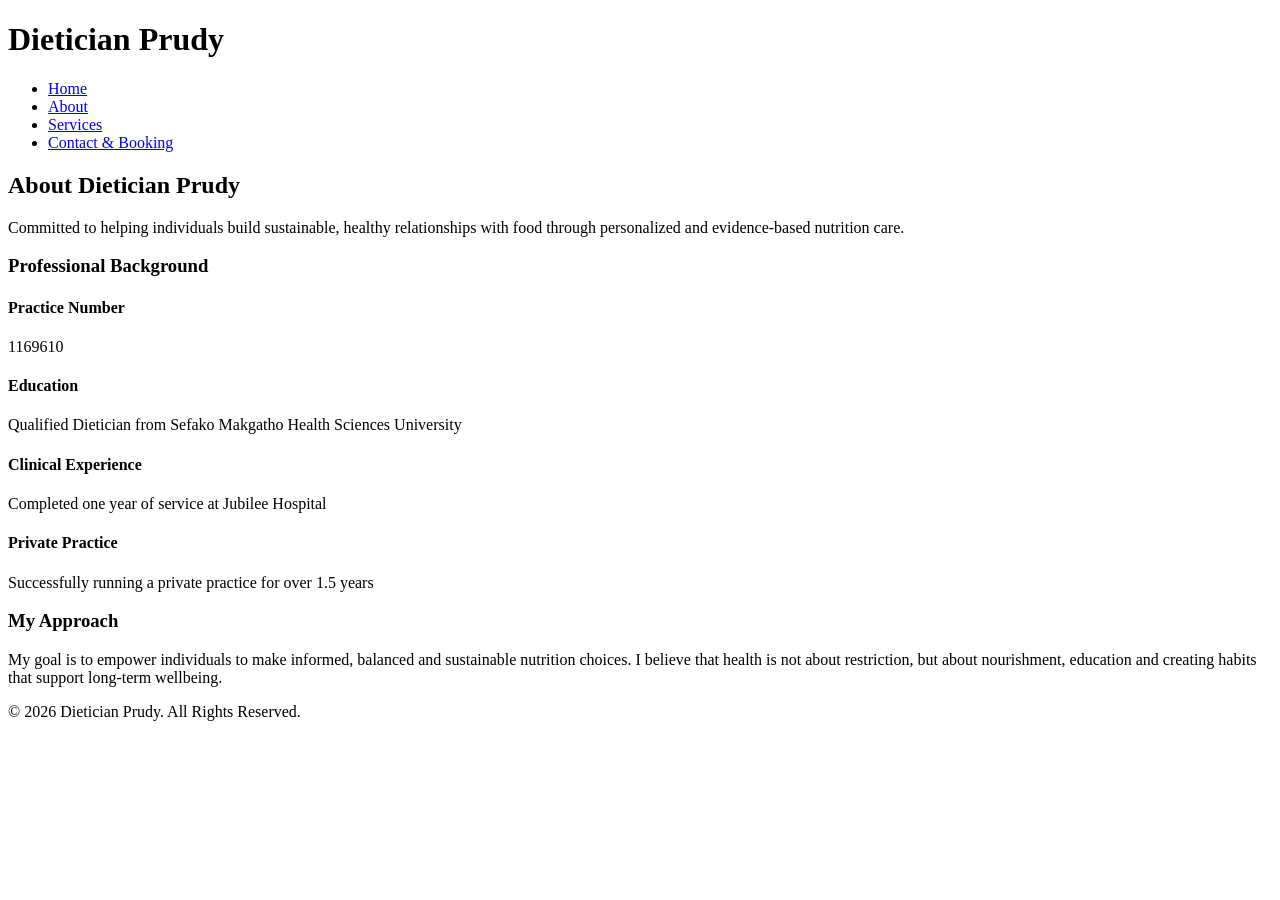
==== about.html @ 91ae733c "Create about.html" ====
<!DOCTYPE html>
<html lang="en">
<head>
    <meta charset="UTF-8">
    <title>About | Dietician Prudy</title>
    <link rel="stylesheet" href="about.css">
    <meta name="viewport" content="width=device-width, initial-scale=1.0">
</head>

<body>

    <!-- NAVIGATION -->
    <header class="navbar">
        <div class="container">
            <h1 class="logo">Dietician Prudy</h1>
            <nav>
                <ul>
                    <li><a href="index.html">Home</a></li>
                    <li><a href="About.html" class="active">About</a></li>
                    <li><a href="index.html#services">Services</a></li>
                    <li><a href="index.html#booking">Contact & Booking</a></li>
                </ul>
            </nav>
        </div>
    </header>


    <!-- ABOUT HERO WITH BACKGROUND -->
    <section class="about-hero">
        <div class="overlay">
            <div class="hero-content">
                <h2>About Dietician Prudy</h2>
                <p>
                    Committed to helping individuals build sustainable,
                    healthy relationships with food through personalized
                    and evidence-based nutrition care.
                </p>
            </div>
        </div>
    </section>


    <!-- PROFESSIONAL DETAILS -->
    <section class="about-details">
        <div class="container">
            <h3>Professional Background</h3>

            <div class="about-grid">

                <div class="about-card">
                    <h4>Practice Number</h4>
                    <p>1169610</p>
                </div>

                <div class="about-card">
                    <h4>Education</h4>
                    <p>Qualified Dietician from Sefako Makgatho Health Sciences University</p>
                </div>

                <div class="about-card">
                    <h4>Clinical Experience</h4>
                    <p>Completed one year of service at Jubilee Hospital</p>
                </div>

                <div class="about-card">
                    <h4>Private Practice</h4>
                    <p>Successfully running a private practice for over 1.5 years</p>
                </div>

            </div>
        </div>
    </section>


    <!-- PERSONAL STATEMENT -->
    <section class="about-mission">
        <div class="container">
            <h3>My Approach</h3>
            <p>
                My goal is to empower individuals to make informed, balanced
                and sustainable nutrition choices. I believe that health is not
                about restriction, but about nourishment, education and creating
                habits that support long-term wellbeing.
            </p>
        </div>
    </section>
    <!-- FOOTER -->
    <footer>
        <p>© 2026 Dietician Prudy. All Rights Reserved.</p>
    </footer>
</body>
</html>
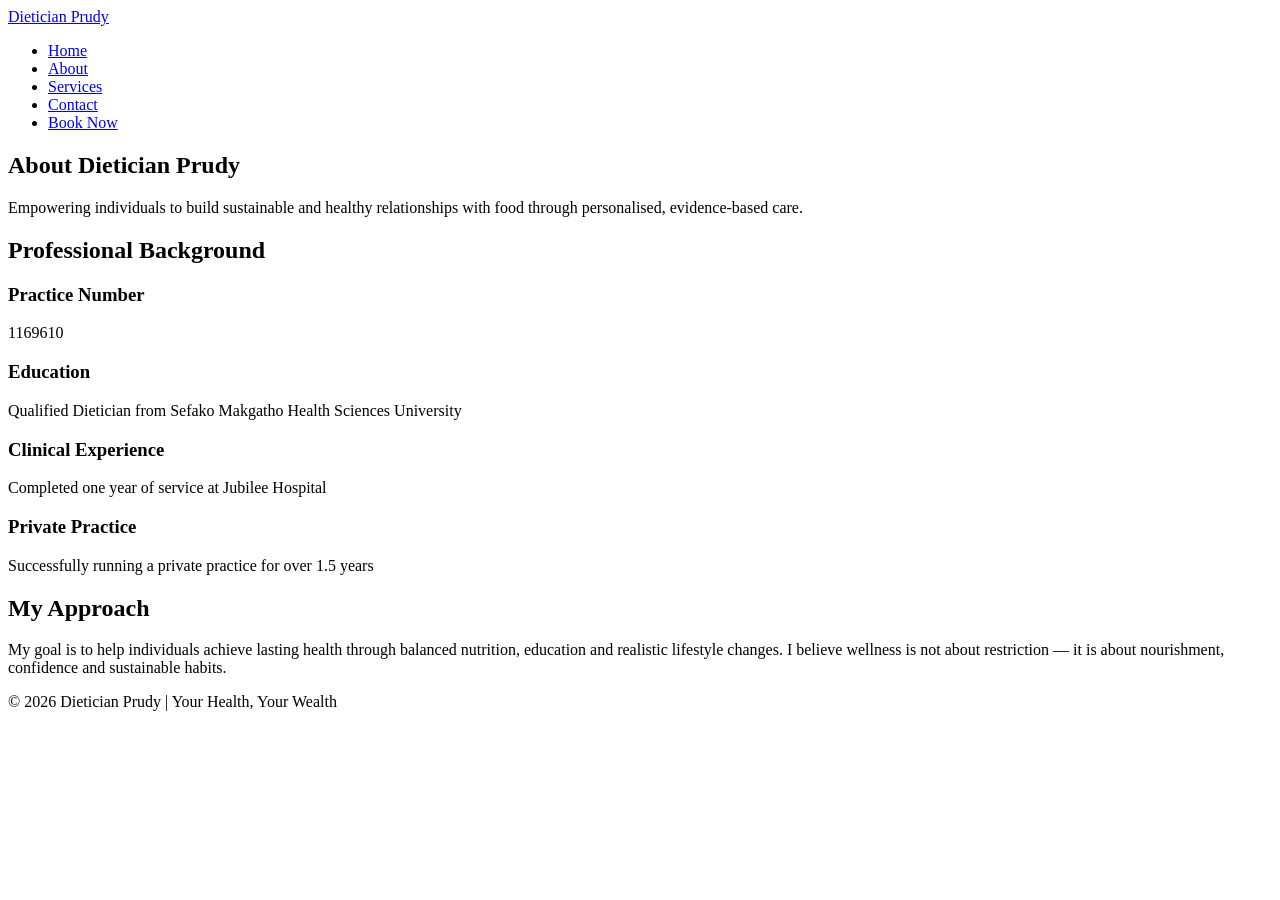
==== commit b05e5651: "Update about.html" ====
--- a/about.html
+++ b/about.html
@@ -3,90 +3,103 @@
 <head>
     <meta charset="UTF-8">
     <title>About | Dietician Prudy</title>
+    <meta name="viewport" content="width=device-width, initial-scale=1.0">
     <link rel="stylesheet" href="about.css">
-    <meta name="viewport" content="width=device-width, initial-scale=1.0">
 </head>
 
 <body>
 
-    <!-- NAVIGATION -->
-    <header class="navbar">
-        <div class="container">
-            <h1 class="logo">Dietician Prudy</h1>
-            <nav>
-                <ul>
-                    <li><a href="index.html">Home</a></li>
-                    <li><a href="About.html" class="active">About</a></li>
-                    <li><a href="index.html#services">Services</a></li>
-                    <li><a href="index.html#booking">Contact & Booking</a></li>
-                </ul>
-            </nav>
+<!-- NAVIGATION -->
+<header>
+    <nav class="navbar container">
+        <div class="logo">
+            <a href="index.html">Dietician Prudy</a>
         </div>
-    </header>
+
+        <ul class="nav-links">
+            <li><a href="index.html">Home</a></li>
+            <li><a href="about.html" class="active">About</a></li>
+            <li><a href="services.html">Services</a></li>
+            <li><a href="contact.html">Contact</a></li>
+            <li><a href="booking.html" class="btn nav-btn">Book Now</a></li>
+        </ul>
+    </nav>
+</header>
 
 
-    <!-- ABOUT HERO WITH BACKGROUND -->
-    <section class="about-hero">
-        <div class="overlay">
-            <div class="hero-content">
-                <h2>About Dietician Prudy</h2>
+<!-- HERO WITH BACKGROUND IMAGE -->
+<section class="about-hero">
+    <div class="hero-overlay">
+        <div class="hero-content container">
+            <h1>About Dietician Prudy</h1>
+            <p>
+                Empowering individuals to build sustainable and healthy 
+                relationships with food through personalised, evidence-based care.
+            </p>
+        </div>
+    </div>
+</section>
+
+
+<!-- PROFESSIONAL BACKGROUND -->
+<section class="about-details">
+    <div class="container">
+        <h2>Professional Background</h2>
+
+        <div class="about-grid">
+
+            <div class="about-card">
+                <h3>Practice Number</h3>
+                <p>1169610</p>
+            </div>
+
+            <div class="about-card">
+                <h3>Education</h3>
                 <p>
-                    Committed to helping individuals build sustainable,
-                    healthy relationships with food through personalized
-                    and evidence-based nutrition care.
+                    Qualified Dietician from 
+                    Sefako Makgatho Health Sciences University
                 </p>
             </div>
+
+            <div class="about-card">
+                <h3>Clinical Experience</h3>
+                <p>
+                    Completed one year of service at Jubilee Hospital
+                </p>
+            </div>
+
+            <div class="about-card">
+                <h3>Private Practice</h3>
+                <p>
+                    Successfully running a private practice 
+                    for over 1.5 years
+                </p>
+            </div>
+
         </div>
-    </section>
+    </div>
+</section>
 
 
-    <!-- PROFESSIONAL DETAILS -->
-    <section class="about-details">
-        <div class="container">
-            <h3>Professional Background</h3>
-
-            <div class="about-grid">
-
-                <div class="about-card">
-                    <h4>Practice Number</h4>
-                    <p>1169610</p>
-                </div>
-
-                <div class="about-card">
-                    <h4>Education</h4>
-                    <p>Qualified Dietician from Sefako Makgatho Health Sciences University</p>
-                </div>
-
-                <div class="about-card">
-                    <h4>Clinical Experience</h4>
-                    <p>Completed one year of service at Jubilee Hospital</p>
-                </div>
-
-                <div class="about-card">
-                    <h4>Private Practice</h4>
-                    <p>Successfully running a private practice for over 1.5 years</p>
-                </div>
-
-            </div>
-        </div>
-    </section>
+<!-- PERSONAL APPROACH -->
+<section class="about-mission">
+    <div class="container">
+        <h2>My Approach</h2>
+        <p>
+            My goal is to help individuals achieve lasting health through
+            balanced nutrition, education and realistic lifestyle changes.
+            I believe wellness is not about restriction — it is about
+            nourishment, confidence and sustainable habits.
+        </p>
+    </div>
+</section>
 
 
-    <!-- PERSONAL STATEMENT -->
-    <section class="about-mission">
-        <div class="container">
-            <h3>My Approach</h3>
-            <p>
-                My goal is to empower individuals to make informed, balanced
-                and sustainable nutrition choices. I believe that health is not
-                about restriction, but about nourishment, education and creating
-                habits that support long-term wellbeing.
-            </p>
-        </div>
-    </section>
-    <!-- FOOTER -->
-    <footer>
-        <p>© 2026 Dietician Prudy. All Rights Reserved.</p>
-    </footer>
+<!-- FOOTER -->
+<footer>
+    <p>© 2026 Dietician Prudy | Your Health, Your Wealth</p>
+</footer>
+
 </body>
 </html>
+
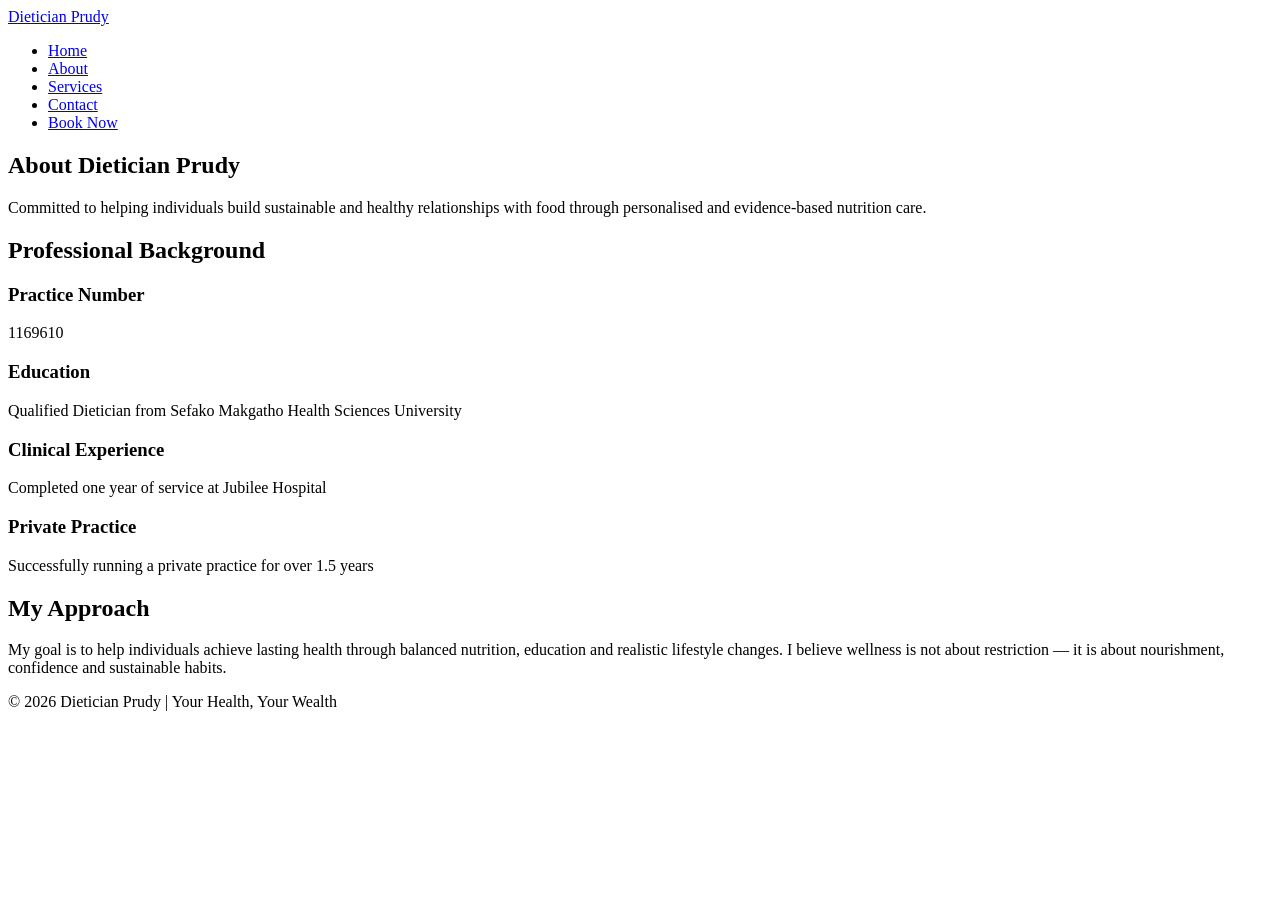
==== commit e8717141: "Update about.html" ====
--- a/about.html
+++ b/about.html
@@ -27,18 +27,19 @@
 </header>
 
 
-<!-- HERO WITH BACKGROUND IMAGE -->
 <section class="about-hero">
-    <div class="hero-overlay">
-        <div class="hero-content container">
+    <div class="container">
+        <div class="hero-content">
             <h1>About Dietician Prudy</h1>
             <p>
-                Empowering individuals to build sustainable and healthy 
-                relationships with food through personalised, evidence-based care.
+                Committed to helping individuals build sustainable and healthy
+                relationships with food through personalised and evidence-based
+                nutrition care.
             </p>
         </div>
     </div>
 </section>
+
 
 
 <!-- PROFESSIONAL BACKGROUND -->
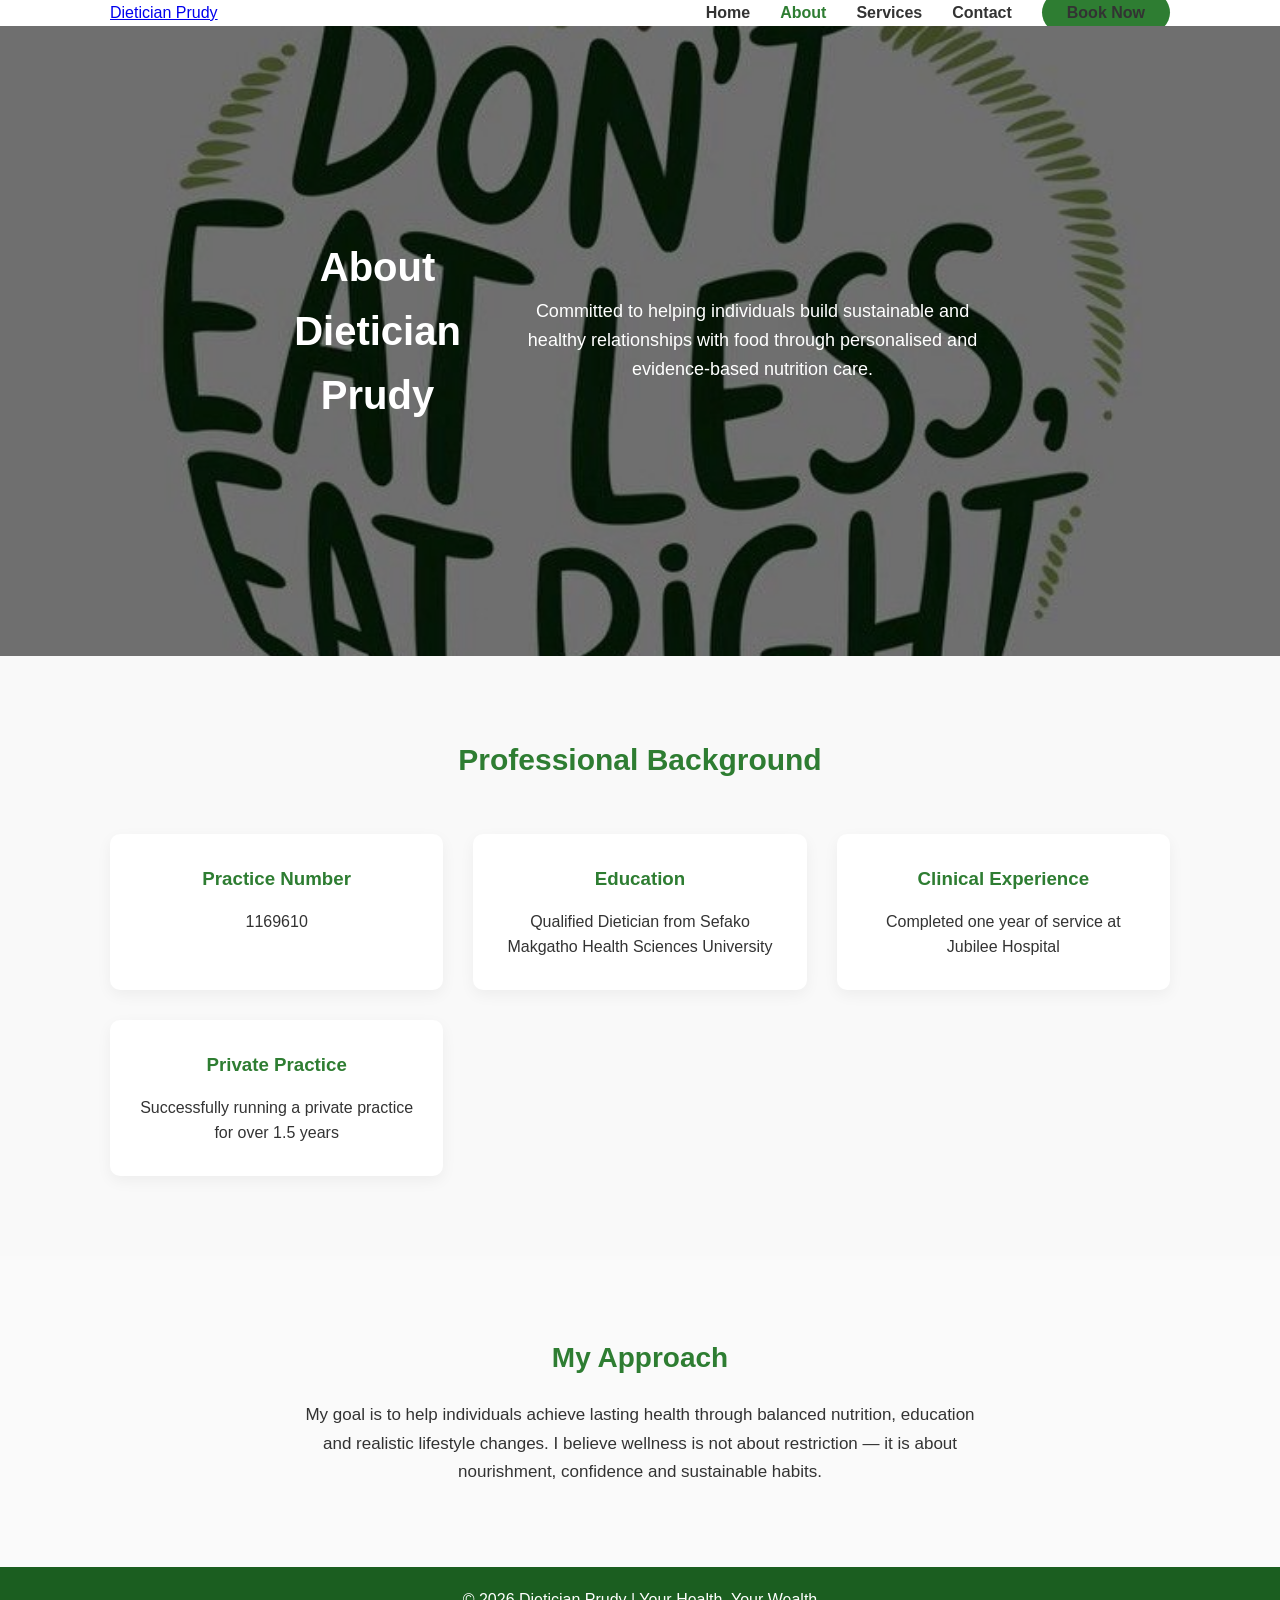
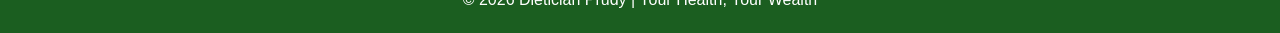
==== commit ea3dc3cf: "Update about.html" ====
--- a/about.html
+++ b/about.html
@@ -4,7 +4,7 @@
     <meta charset="UTF-8">
     <title>About | Dietician Prudy</title>
     <meta name="viewport" content="width=device-width, initial-scale=1.0">
-    <link rel="stylesheet" href="about.css">
+    <link rel="stylesheet" href="style.css">
 </head>
 
 <body>
--- a/style.css
+++ b/style.css
@@ -0,0 +1,355 @@
+/* ============================= */
+/* RESET */
+/* ============================= */
+* {
+    margin: 0;
+    padding: 0;
+    box-sizing: border-box;
+}
+
+body {
+    font-family: Arial, Helvetica, sans-serif;
+    background-color: #fafafa;
+    color: #333;
+    line-height: 1.6;
+}
+
+/* ============================= */
+/* CONTAINER */
+/* ============================= */
+.container {
+    max-width: 1100px;
+    margin: auto;
+    padding: 0 20px;
+}
+
+/* ============================= */
+/* HEADER & NAVIGATION */
+/* ============================= */
+header {
+    background: white;
+    box-shadow: 0 2px 10px rgba(0,0,0,0.05);
+}
+
+nav {
+    display: flex;
+    justify-content: space-between;
+    align-items: center;
+    padding: 20px 40px;
+}
+
+.logo img {
+    height: 85px;
+}
+
+.nav-links {
+    list-style: none;
+    display: flex;
+    gap: 30px;
+    align-items: center;
+}
+
+.nav-links a {
+    text-decoration: none;
+    color: #333;
+    font-weight: 600;
+    transition: 0.3s ease;
+}
+
+.nav-links a:hover,
+.nav-links .active {
+    color: #2e7d32;
+}
+
+/* ============================= */
+/* BUTTONS */
+/* ============================= */
+.btn {
+    padding: 12px 25px;
+    border-radius: 30px;
+    text-decoration: none;
+    font-weight: bold;
+    transition: 0.3s ease;
+}
+
+.nav-btn {
+    background-color: #2e7d32;
+    color: white;
+}
+
+.nav-btn:hover {
+    background-color: #1b5e20;
+}
+
+.primary-btn {
+    background-color: #2e7d32;
+    color: white;
+}
+
+.primary-btn:hover {
+    background-color: #1b5e20;
+}
+
+.whatsapp-btn {
+    background-color: #25D366;
+    color: white;
+}
+
+.whatsapp-btn:hover {
+    background-color: #1ebe5d;
+    transform: translateY(-3px);
+}
+
+/* ============================= */
+/* HOME HERO SECTION */
+/* ============================= */
+.hero {
+    background: linear-gradient(to right, #e8f5e9, #ffffff);
+    padding: 100px 40px;
+}
+
+.hero-content {
+    display: flex;
+    align-items: center;
+    gap: 50px;
+}
+
+.hero-text {
+    flex: 1;
+}
+
+.hero-text h1 {
+    font-size: 42px;
+    color: #1b5e20;
+    margin-bottom: 20px;
+}
+
+.hero-text p {
+    margin-bottom: 25px;
+    font-size: 18px;
+}
+
+.hero-image {
+    flex: 1;
+}
+
+.hero-image img {
+    width: 100%;
+    border-radius: 20px;
+}
+.hero-image img{
+    width:100%;
+    border-radius:20px;
+    box-shadow:0 10px 30px rgba(0,0,0,0.15);
+}
+
+
+/* ============================= */
+/* ABOUT PREVIEW (HOME PAGE) */
+/* ============================= */
+.about {
+    background-color: white;
+    padding: 80px 40px;
+}
+
+.about h2 {
+    margin-bottom: 20px;
+    color: #2e7d32;
+}
+
+/* ============================= */
+/* APPOINTMENTS SECTION */
+/* ============================= */
+.appointments {
+    background-color: #2e7d32;
+    color: white;
+    padding: 80px 40px;
+    text-align: center;
+}
+
+.appointments h2,
+.appointments p {
+    margin-bottom: 20px;
+}
+
+/* ============================= */
+/* NUTRITION TIPS */
+/* ============================= */
+.nutrition-tips {
+    background-color: white;
+    padding: 80px 40px;
+}
+
+.nutrition-tips h2 {
+    text-align: center;
+    margin-bottom: 30px;
+    color: #2e7d32;
+}
+
+.tips-list {
+    list-style: none;
+    max-width: 800px;
+    margin: auto;
+}
+
+.tips-list li {
+    background-color: #f2f2f2;
+    padding: 15px 20px;
+    margin-bottom: 15px;
+    border-left: 5px solid #2e7d32;
+    border-radius: 5px;
+}
+
+/* ============================= */
+/* ABOUT PAGE HERO */
+/* ============================= */
+
+.about-hero {
+    position: relative;
+    background-image: url("images/slogan.jpg.jpeg");
+    background-size: cover;
+    background-position: center;
+    background-repeat: no-repeat;
+
+    height: 70vh;
+
+    display: flex;
+    justify-content: center;
+    align-items: center;
+    text-align: center;
+}
+
+/* overlay */
+.about-hero::before {
+    content: "";
+    position: absolute;
+    top:0;
+    left:0;
+    right:0;
+    bottom:0;
+    background: rgba(0,0,0,0.55);
+}
+
+/* content on top of overlay */
+.about-hero .hero-content {
+    position: relative;
+    color: white;
+    max-width: 700px;
+}
+
+.about-hero h1 {
+    font-size: 42px;
+    margin-bottom: 20px;
+}
+
+.about-hero p {
+    font-size: 18px;
+    line-height: 1.6;
+}
+
+/* ============================= */
+/* ABOUT DETAILS */
+/* ============================= */
+.about-details {
+    padding: 80px 40px;
+    background: #f9f9f9;
+    text-align: center;
+}
+
+.about-details h2 {
+    font-size: 30px;
+    margin-bottom: 50px;
+    color: #2e7d32;
+}
+
+.about-grid {
+    display: grid;
+    grid-template-columns: repeat(auto-fit, minmax(250px, 1fr));
+    gap: 30px;
+}
+
+.about-card {
+    background: white;
+    padding: 30px;
+    border-radius: 10px;
+    box-shadow: 0 5px 15px rgba(0,0,0,0.05);
+}
+
+.about-card h3 {
+    margin-bottom: 15px;
+    color: #2e7d32;
+}
+
+/* ============================= */
+/* ABOUT MISSION */
+/* ============================= */
+.about-mission {
+    padding: 80px 40px;
+    text-align: center;
+}
+
+.about-mission h2 {
+    font-size: 28px;
+    margin-bottom: 20px;
+    color: #2e7d32;
+}
+
+.about-mission p {
+    max-width: 700px;
+    margin: auto;
+    line-height: 1.7;
+    font-size: 17px;
+}
+/* ABOUT PAGE HERO BACKGROUND */
+
+.about-hero {
+    background-image: url("images/slogan.jpg.jpeg"); 
+    background-size: cover;
+    background-position: center;
+    background-repeat: no-repeat;
+
+    height: 70vh;
+
+    display: flex;
+    justify-content: center;
+    align-items: center;
+}
+
+/* dark overlay so text is readable */
+.about-hero::before {
+    content: "";
+    position: absolute;
+    inset: 0;
+    background: rgba(0,0,0,0.5);
+}
+
+/* center the content */
+.about-hero .container {
+    position: relative;
+    text-align: center;
+    color: white;
+}
+
+.about-hero h1 {
+    font-size: 40px;
+    margin-bottom: 20px;
+}
+
+.about-hero p {
+    font-size: 18px;
+    max-width: 650px;
+    margin: auto;
+    line-height: 1.6;
+}
+
+
+/* ============================= */
+/* FOOTER */
+/* ============================= */
+footer {
+    background-color: #1b5e20;
+    color: white;
+    text-align: center;
+    padding: 20px;
+}
+
